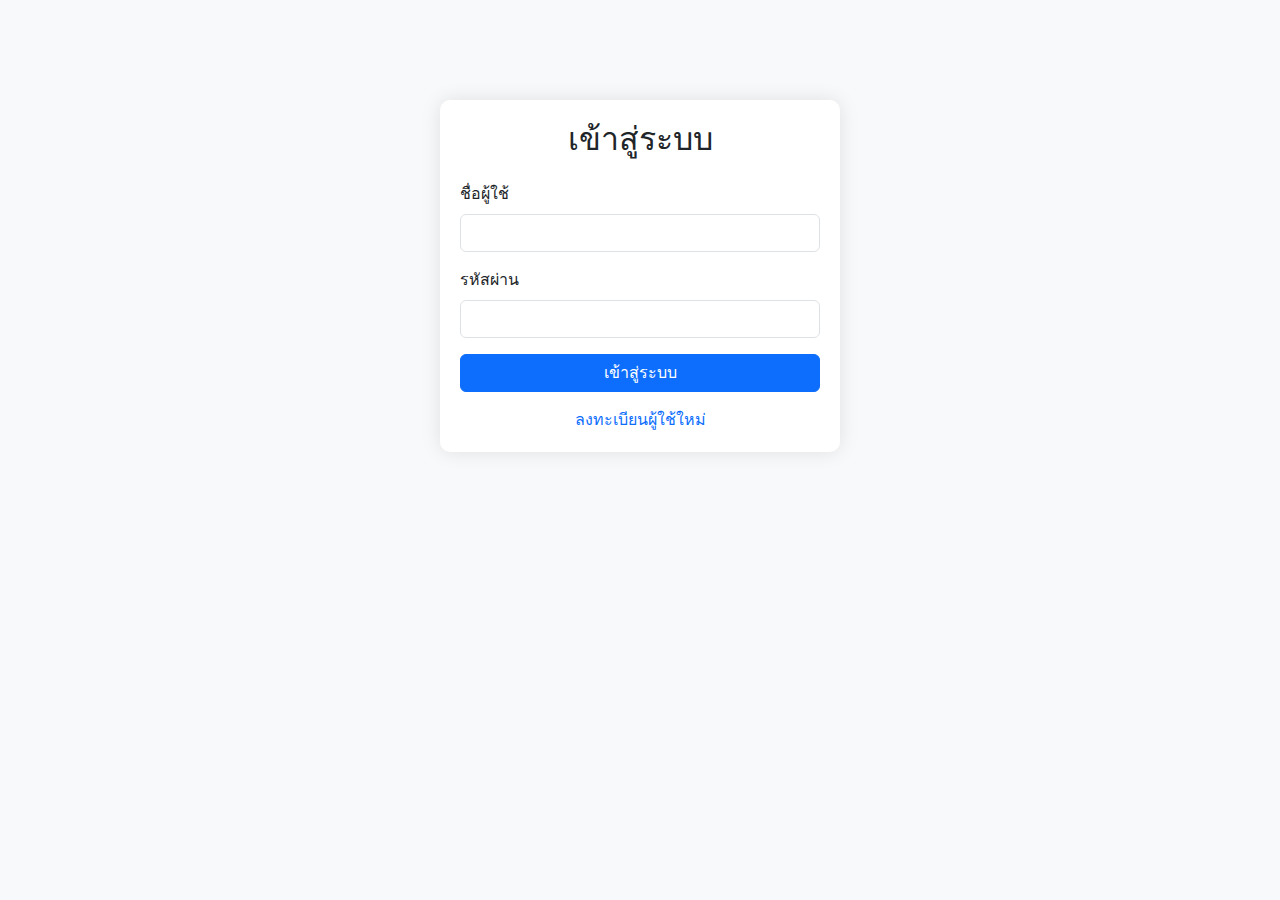
==== profile.html @ ca1a19b4 "profile" ====
<!DOCTYPE html>
<html lang="th">

<head>
    <meta charset="UTF-8">
    <meta name="viewport" content="width=device-width, initial-scale=1.0">
    <title>โปรไฟล์</title>
    <link href="https://cdn.jsdelivr.net/npm/bootstrap@5.3.3/dist/css/bootstrap.min.css" rel="stylesheet">
    <style>
        .profile-container {
            max-width: 800px;
            margin: 50px auto;
            padding: 20px;
            box-shadow: 0 0 20px rgba(0, 0, 0, 0.1);
            border-radius: 10px;
            background-color: #fff;
        }
    </style>
</head>

<body class="bg-light">
    <div class="container">
        <div class="profile-container">
            <div class="d-flex justify-content-between align-items-center mb-4">
                <h2>ข้อมูลผู้ใช้</h2>
                <button class="btn btn-danger" id="logoutBtn">ออกจากระบบ</button>
            </div>

            <div id="alertContainer"></div>

            <form id="profileForm">
                <div class="row g-3">
                    <div class="col-md-6">
                        <label class="form-label">ชื่อผู้ใช้</label>
                        <input type="text" class="form-control" name="username" disabled>
                    </div>
                    <div class="col-md-6">
                        <label class="form-label">อีเมล</label>
                        <input type="email" class="form-control" name="email" required>
                    </div>
                    <div class="col-md-6">
                        <label class="form-label">ชื่อ</label>
                        <input type="text" class="form-control" name="fname" required>
                    </div>
                    <div class="col-md-6">
                        <label class="form-label">นามสกุล</label>
                        <input type="text" class="form-control" name="lname" required>
                    </div>
                    <div class="col-md-4">
                        <label class="form-label">จังหวัด</label>
                        <select class="form-select" name="province" id="province" required>
                            <option value="">เลือกจังหวัด</option>
                        </select>
                    </div>
                    <div class="col-md-4">
                        <label class="form-label">อำเภอ/เขต</label>
                        <select class="form-select" name="district" id="district" required>
                            <option value="">เลือกอำเภอ/เขต</option>
                        </select>
                    </div>
                    <div class="col-md-4">
                        <label class="form-label">ตำบล/แขวง</label>
                        <select class="form-select" name="sub_district" id="sub_district" required>
                            <option value="">เลือกตำบล/แขวง</option>
                        </select>
                    </div>
                </div>
                <div class="mt-4">
                    <button type="submit" class="btn btn-primary">บันทึกข้อมูล</button>
                </div>
            </form>
        </div>
    </div>

    <script type="module">
        import {
            API_URL,
            handleResponse,
            showAlert,
            checkTokenExpiration,
            fetchProvinces,
            fetchDistricts,
            fetchSubDistricts
        } from './utils.js';

        const token = localStorage.getItem('token');
        const alertContainer = document.getElementById('alertContainer');

        // ตรวจสอบการล็อกอิน
        if (!token || !checkTokenExpiration()) {
            window.location.href = 'login.html';
        }

        async function loadProfile() {
            try {
                const response = await fetch(`${API_URL}/profile`, {
                    headers: {
                        'Authorization': `Bearer ${token}`
                    }
                });

                const profile = await handleResponse(response);

                // Fill form with profile data
                const form = document.getElementById('profileForm');
                form.username.value = profile.username;
                form.email.value = profile.email;
                form.fname.value = profile.fname;
                form.lname.value = profile.lname;

                // Load address data
                await loadProvinces();
                if (profile.province) {
                    form.province.value = profile.province;
                    await loadDistricts(profile.province);
                    if (profile.district) {
                        form.district.value = profile.district;
                        await loadSubdistricts(profile.province, profile.district);
                        if (profile.sub_district) {
                            form.sub_district.value = profile.sub_district;
                        }
                    }
                }
            } catch (error) {
                showAlert(alertContainer, error.message, true);
            }
        }

        async function loadProvinces() {
            try {
                const provinces = await fetchProvinces();
                const provinceSelect = document.getElementById('province');
                provinces.forEach(province => {
                    const option = document.createElement('option');
                    option.value = province.id;
                    option.textContent = province.name_th;
                    provinceSelect.appendChild(option);
                });
            } catch (error) {
                showAlert(alertContainer, error.message, true);
            }
        }

        async function loadDistricts(provinceId) {
            try {
                const districts = await fetchDistricts(provinceId);
                const districtSelect = document.getElementById('district');
                districtSelect.innerHTML = '<option value="">เลือกอำเภอ/เขต</option>';
                districts.forEach(district => {
                    const option = document.createElement('option');
                    option.value = district.id;
                    option.textContent = district.name_th;
                    districtSelect.appendChild(option);
                });
            } catch (error) {
                showAlert(alertContainer, error.message, true);
            }
        }

        async function loadSubdistricts(provinceId, districtId) {
            try {
                const subdistricts = await fetchSubDistricts(provinceId, districtId);
                const subdistrictSelect = document.getElementById('sub_district');
                subdistrictSelect.innerHTML = '<option value="">เลือกตำบล/แขวง</option>';
                subdistricts.forEach(subdistrict => {
                    const option = document.createElement('option');
                    option.value = subdistrict.id;
                    option.textContent = subdistrict.name_th;
                    subdistrictSelect.appendChild(option);
                });
            } catch (error) {
                showAlert(alertContainer, error.message, true);
            }
        }

        document.getElementById('profileForm').addEventListener('submit', async (e) => {
            e.preventDefault();
            const formData = new FormData(e.target);
            const data = Object.fromEntries(formData);
            delete data.username; // ไม่ต้องส่งค่า username เพราะไม่ให้แก้ไข

            try {
                const response = await fetch(`${API_URL}/profile`, {
                    method: 'PUT',
                    headers: {
                        'Authorization': `Bearer ${token}`,
                        'Content-Type': 'application/json'
                    },
                    body: JSON.stringify(data)
                });

                await handleResponse(response);
                showAlert(alertContainer, 'อัพเดทข้อมูลสำเร็จ');
            } catch (error) {
                showAlert(alertContainer, error.message, true);
            }
        });

        document.getElementById('logoutBtn').addEventListener('click', () => {
            localStorage.removeItem('token');
            localStorage.removeItem('user');
            window.location.href = 'login.html';
        });

        document.getElementById('province').addEventListener('change', (e) => {
            if (e.target.value) {
                loadDistricts(e.target.value);
            }
        });

        document.getElementById('district').addEventListener('change', (e) => {
            if (e.target.value) {
                const provinceId = document.getElementById('province').value;
                loadSubdistricts(provinceId, e.target.value);
            }
        });

        // โหลดข้อมูลผู้ใช้เมื่อโหลดหน้า
        loadProfile();
    </script>
</body>

</html>
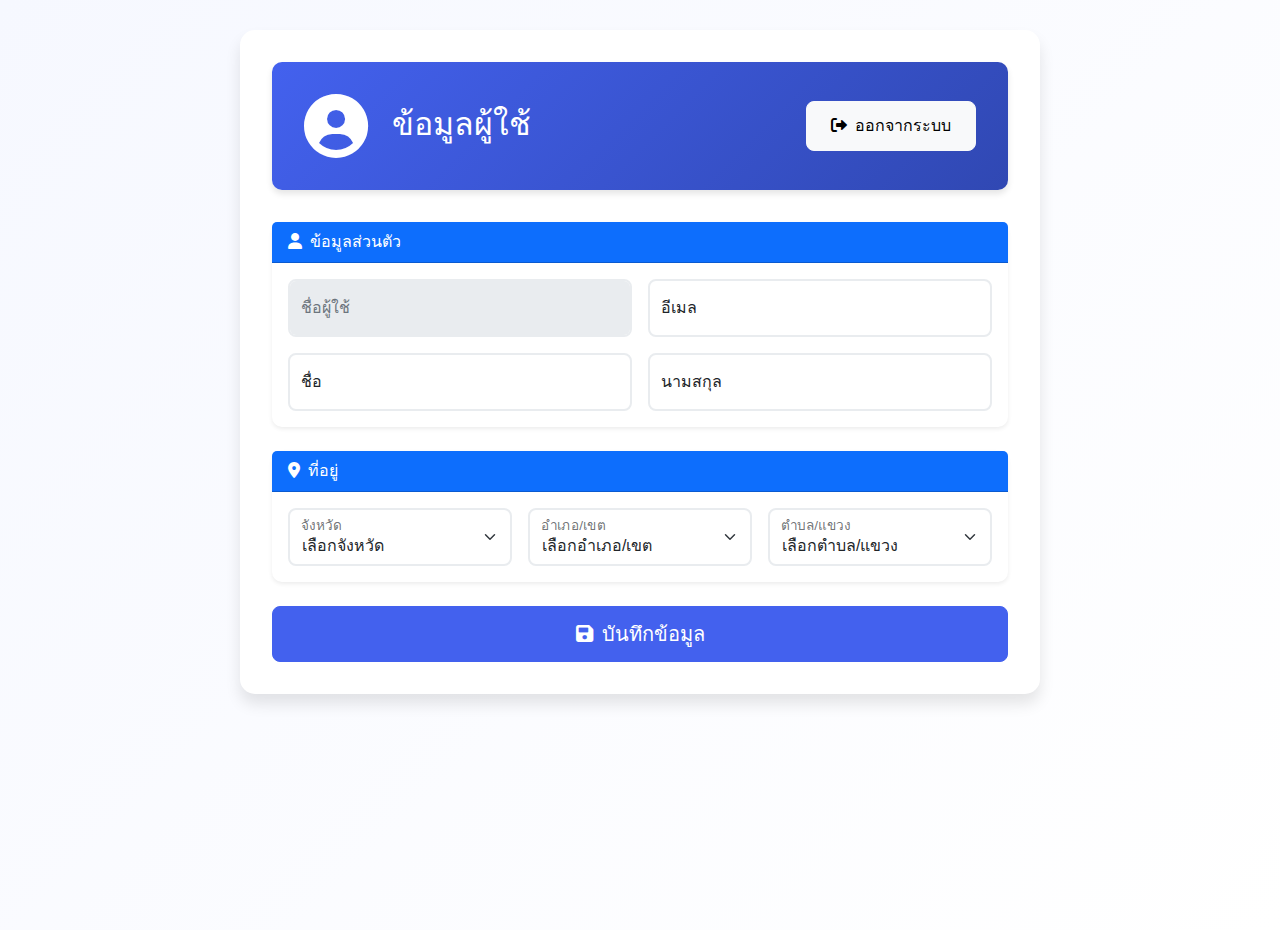
==== commit 8cdd6b64: "cp4" ====
--- a/profile.html
+++ b/profile.html
@@ -6,78 +6,140 @@
     <meta name="viewport" content="width=device-width, initial-scale=1.0">
     <title>โปรไฟล์</title>
     <link href="https://cdn.jsdelivr.net/npm/bootstrap@5.3.3/dist/css/bootstrap.min.css" rel="stylesheet">
-    <style>
-        .profile-container {
-            max-width: 800px;
-            margin: 50px auto;
-            padding: 20px;
-            box-shadow: 0 0 20px rgba(0, 0, 0, 0.1);
-            border-radius: 10px;
-            background-color: #fff;
-        }
-    </style>
+    <link href="https://cdnjs.cloudflare.com/ajax/libs/font-awesome/6.0.0/css/all.min.css" rel="stylesheet">
+    <link href="styles/main.css" rel="stylesheet">
 </head>
 
-<body class="bg-light">
+<body>
     <div class="container">
-        <div class="profile-container">
-            <div class="d-flex justify-content-between align-items-center mb-4">
-                <h2>ข้อมูลผู้ใช้</h2>
-                <button class="btn btn-danger" id="logoutBtn">ออกจากระบบ</button>
+        <!-- Profile Header -->
+        <div class="form-container">
+            <div class="profile-header">
+                <div class="row align-items-center">
+                    <div class="col-auto">
+                        <div class="profile-avatar">
+                            <i class="fas fa-user-circle fa-4x text-white"></i>
+                        </div>
+                    </div>
+                    <div class="col">
+                        <h2 class="mb-1">ข้อมูลผู้ใช้</h2>
+                        <p class="text-light mb-0" id="userEmail"></p>
+                    </div>
+                    <div class="col-auto">
+                        <button id="logoutBtn" class="btn btn-light">
+                            <i class="fas fa-sign-out-alt me-2"></i>ออกจากระบบ
+                        </button>
+                    </div>
+                </div>
             </div>
 
             <div id="alertContainer"></div>
 
-            <form id="profileForm">
-                <div class="row g-3">
-                    <div class="col-md-6">
-                        <label class="form-label">ชื่อผู้ใช้</label>
-                        <input type="text" class="form-control" name="username" disabled>
-                    </div>
-                    <div class="col-md-6">
-                        <label class="form-label">อีเมล</label>
-                        <input type="email" class="form-control" name="email" required>
-                    </div>
-                    <div class="col-md-6">
-                        <label class="form-label">ชื่อ</label>
-                        <input type="text" class="form-control" name="fname" required>
-                    </div>
-                    <div class="col-md-6">
-                        <label class="form-label">นามสกุล</label>
-                        <input type="text" class="form-control" name="lname" required>
-                    </div>
-                    <div class="col-md-4">
-                        <label class="form-label">จังหวัด</label>
-                        <select class="form-select" name="province" id="province" required>
-                            <option value="">เลือกจังหวัด</option>
-                        </select>
-                    </div>
-                    <div class="col-md-4">
-                        <label class="form-label">อำเภอ/เขต</label>
-                        <select class="form-select" name="district" id="district" required>
-                            <option value="">เลือกอำเภอ/เขต</option>
-                        </select>
-                    </div>
-                    <div class="col-md-4">
-                        <label class="form-label">ตำบล/แขวง</label>
-                        <select class="form-select" name="sub_district" id="sub_district" required>
-                            <option value="">เลือกตำบล/แขวง</option>
-                        </select>
-                    </div>
-                </div>
-                <div class="mt-4">
-                    <button type="submit" class="btn btn-primary">บันทึกข้อมูล</button>
+            <!-- Profile Form -->
+            <form id="profileForm" class="needs-validation" novalidate>
+                <!-- ข้อมูลส่วนตัว -->
+                <div class="card mb-4">
+                    <div class="card-header bg-primary text-white">
+                        <i class="fas fa-user me-2"></i>ข้อมูลส่วนตัว
+                    </div>
+                    <div class="card-body">
+                        <div class="row g-3">
+                            <div class="col-md-6">
+                                <div class="form-floating">
+                                    <input type="text" class="form-control" id="username" name="username"
+                                        placeholder="ชื่อผู้ใช้" disabled>
+                                    <label for="username">ชื่อผู้ใช้</label>
+                                </div>
+                            </div>
+                            <div class="col-md-6">
+                                <div class="form-floating">
+                                    <input type="email" class="form-control" id="email" name="email" placeholder="อีเมล"
+                                        required>
+                                    <label for="email">อีเมล</label>
+                                    <div class="invalid-feedback">กรุณากรอกอีเมลที่ถูกต้อง</div>
+                                </div>
+                            </div>
+                            <div class="col-md-6">
+                                <div class="form-floating">
+                                    <input type="text" class="form-control" id="fname" name="fname" placeholder="ชื่อ"
+                                        required>
+                                    <label for="fname">ชื่อ</label>
+                                    <div class="invalid-feedback">กรุณากรอกชื่อ</div>
+                                </div>
+                            </div>
+                            <div class="col-md-6">
+                                <div class="form-floating">
+                                    <input type="text" class="form-control" id="lname" name="lname"
+                                        placeholder="นามสกุล" required>
+                                    <label for="lname">นามสกุล</label>
+                                    <div class="invalid-feedback">กรุณากรอกนามสกุล</div>
+                                </div>
+                            </div>
+                        </div>
+                    </div>
+                </div>
+
+                <!-- ที่อยู่ -->
+                <div class="card mb-4">
+                    <div class="card-header bg-primary text-white">
+                        <i class="fas fa-map-marker-alt me-2"></i>ที่อยู่
+                    </div>
+                    <div class="card-body">
+                        <div class="row g-3">
+                            <div class="col-md-4">
+                                <div class="form-floating">
+                                    <select class="form-select" id="province" name="province" required>
+                                        <option value="">เลือกจังหวัด</option>
+                                    </select>
+                                    <label for="province">จังหวัด</label>
+                                    <div class="invalid-feedback">กรุณาเลือกจังหวัด</div>
+                                </div>
+                            </div>
+                            <div class="col-md-4">
+                                <div class="form-floating">
+                                    <select class="form-select" id="district" name="district" required>
+                                        <option value="">เลือกอำเภอ/เขต</option>
+                                    </select>
+                                    <label for="district">อำเภอ/เขต</label>
+                                    <div class="invalid-feedback">กรุณาเลือกอำเภอ/เขต</div>
+                                </div>
+                            </div>
+                            <div class="col-md-4">
+                                <div class="form-floating">
+                                    <select class="form-select" id="sub_district" name="sub_district" required>
+                                        <option value="">เลือกตำบล/แขวง</option>
+                                    </select>
+                                    <label for="sub_district">ตำบล/แขวง</label>
+                                    <div class="invalid-feedback">กรุณาเลือกตำบล/แขวง</div>
+                                </div>
+                            </div>
+                        </div>
+                    </div>
+                </div>
+
+                <!-- บันทึกข้อมูล -->
+                <div class="d-grid">
+                    <button type="submit" class="btn btn-primary btn-lg">
+                        <i class="fas fa-save me-2"></i>บันทึกข้อมูล
+                    </button>
                 </div>
             </form>
         </div>
     </div>
 
+    <div class="loading-overlay" style="display: none;">
+        <div class="spinner-border text-primary" role="status">
+            <span class="visually-hidden">กำลังโหลด...</span>
+        </div>
+    </div>
+
     <script type="module">
+        import { validateForm, addValidationListeners } from './validation.js';
+        import { showLoading, hideLoading, createAlert } from './interface.js';
         import {
             API_URL,
             handleResponse,
-            showAlert,
-            checkTokenExpiration,
+            fetchWithAuth,
             fetchProvinces,
             fetchDistricts,
             fetchSubDistricts
@@ -87,112 +149,115 @@
         const alertContainer = document.getElementById('alertContainer');
 
         // ตรวจสอบการล็อกอิน
-        if (!token || !checkTokenExpiration()) {
+        if (!token) {
             window.location.href = 'login.html';
         }
 
+        // โหลดข้อมูลผู้ใช้
         async function loadProfile() {
             try {
-                const response = await fetch(`${API_URL}/profile`, {
-                    headers: {
-                        'Authorization': `Bearer ${token}`
-                    }
-                });
-
-                const profile = await handleResponse(response);
-
-                // Fill form with profile data
+                document.querySelector('.loading-overlay').style.display = 'flex';
+                const response = await fetchWithAuth(`${API_URL}/profile`);
+
+                // Fill profile data
                 const form = document.getElementById('profileForm');
-                form.username.value = profile.username;
-                form.email.value = profile.email;
-                form.fname.value = profile.fname;
-                form.lname.value = profile.lname;
-
-                // Load address data
+                form.username.value = response.username;
+                form.email.value = response.email;
+                form.fname.value = response.fname;
+                form.lname.value = response.lname;
+
+                // Set email in header
+                document.getElementById('userEmail').textContent = response.email;
+
+                // Load address
                 await loadProvinces();
-                if (profile.province) {
-                    form.province.value = profile.province;
-                    await loadDistricts(profile.province);
-                    if (profile.district) {
-                        form.district.value = profile.district;
-                        await loadSubdistricts(profile.province, profile.district);
-                        if (profile.sub_district) {
-                            form.sub_district.value = profile.sub_district;
+                if (response.province) {
+                    form.province.value = response.province;
+                    await loadDistricts(response.province);
+                    if (response.district) {
+                        form.district.value = response.district;
+                        await loadSubdistricts(response.province, response.district);
+                        if (response.sub_district) {
+                            form.sub_district.value = response.sub_district;
                         }
                     }
                 }
             } catch (error) {
-                showAlert(alertContainer, error.message, true);
-            }
-        }
-
+                alertContainer.appendChild(createAlert(error.message, 'danger'));
+            } finally {
+                document.querySelector('.loading-overlay').style.display = 'none';
+            }
+        }
+
+        // โหลดข้อมูลที่อยู่
         async function loadProvinces() {
-            try {
-                const provinces = await fetchProvinces();
-                const provinceSelect = document.getElementById('province');
-                provinces.forEach(province => {
-                    const option = document.createElement('option');
-                    option.value = province.id;
-                    option.textContent = province.name_th;
-                    provinceSelect.appendChild(option);
-                });
-            } catch (error) {
-                showAlert(alertContainer, error.message, true);
-            }
+            const provinces = await fetchProvinces();
+            const provinceSelect = document.getElementById('province');
+            provinceSelect.innerHTML = '<option value="">เลือกจังหวัด</option>';
+            provinces.forEach(province => {
+                const option = document.createElement('option');
+                option.value = province.id;
+                option.textContent = province.name_th;
+                provinceSelect.appendChild(option);
+            });
         }
 
         async function loadDistricts(provinceId) {
-            try {
-                const districts = await fetchDistricts(provinceId);
-                const districtSelect = document.getElementById('district');
-                districtSelect.innerHTML = '<option value="">เลือกอำเภอ/เขต</option>';
-                districts.forEach(district => {
-                    const option = document.createElement('option');
-                    option.value = district.id;
-                    option.textContent = district.name_th;
-                    districtSelect.appendChild(option);
-                });
-            } catch (error) {
-                showAlert(alertContainer, error.message, true);
-            }
+            const districts = await fetchDistricts(provinceId);
+            const districtSelect = document.getElementById('district');
+            districtSelect.innerHTML = '<option value="">เลือกอำเภอ/เขต</option>';
+            districts.forEach(district => {
+                const option = document.createElement('option');
+                option.value = district.id;
+                option.textContent = district.name_th;
+                districtSelect.appendChild(option);
+            });
         }
 
         async function loadSubdistricts(provinceId, districtId) {
-            try {
-                const subdistricts = await fetchSubDistricts(provinceId, districtId);
-                const subdistrictSelect = document.getElementById('sub_district');
-                subdistrictSelect.innerHTML = '<option value="">เลือกตำบล/แขวง</option>';
-                subdistricts.forEach(subdistrict => {
-                    const option = document.createElement('option');
-                    option.value = subdistrict.id;
-                    option.textContent = subdistrict.name_th;
-                    subdistrictSelect.appendChild(option);
-                });
-            } catch (error) {
-                showAlert(alertContainer, error.message, true);
-            }
-        }
-
+            const subdistricts = await fetchSubDistricts(provinceId, districtId);
+            const subdistrictSelect = document.getElementById('sub_district');
+            subdistrictSelect.innerHTML = '<option value="">เลือกตำบล/แขวง</option>';
+            subdistricts.forEach(subdistrict => {
+                const option = document.createElement('option');
+                option.value = subdistrict.id;
+                option.textContent = subdistrict.name_th;
+                subdistrictSelect.appendChild(option);
+            });
+        }
+
+        // Event Handlers
         document.getElementById('profileForm').addEventListener('submit', async (e) => {
             e.preventDefault();
+
             const formData = new FormData(e.target);
-            const data = Object.fromEntries(formData);
-            delete data.username; // ไม่ต้องส่งค่า username เพราะไม่ให้แก้ไข
+            const errors = validateForm(formData);
+            if (errors.length > 0) {
+                errors.forEach(error => {
+                    alertContainer.appendChild(createAlert(error, 'danger'));
+                });
+                return;
+            }
+
+            const button = e.target.querySelector('button[type="submit"]');
+            const originalText = showLoading(button);
+            document.querySelector('.loading-overlay').style.display = 'flex';
 
             try {
-                const response = await fetch(`${API_URL}/profile`, {
+                const response = await fetchWithAuth(`${API_URL}/profile`, {
                     method: 'PUT',
                     headers: {
-                        'Authorization': `Bearer ${token}`,
                         'Content-Type': 'application/json'
                     },
-                    body: JSON.stringify(data)
+                    body: JSON.stringify(Object.fromEntries(formData))
                 });
 
-                await handleResponse(response);
-                showAlert(alertContainer, 'อัพเดทข้อมูลสำเร็จ');
+                alertContainer.appendChild(createAlert('อัพเดทข้อมูลสำเร็จ'));
             } catch (error) {
-                showAlert(alertContainer, error.message, true);
+                alertContainer.appendChild(createAlert(error.message, 'danger'));
+            } finally {
+                hideLoading(button, originalText);
+                document.querySelector('.loading-overlay').style.display = 'none';
             }
         });
 
@@ -202,6 +267,7 @@
             window.location.href = 'login.html';
         });
 
+        // Event Listeners for Address Selection
         document.getElementById('province').addEventListener('change', (e) => {
             if (e.target.value) {
                 loadDistricts(e.target.value);
@@ -215,7 +281,8 @@
             }
         });
 
-        // โหลดข้อมูลผู้ใช้เมื่อโหลดหน้า
+        // Initialize
+        addValidationListeners(document.getElementById('profileForm'));
         loadProfile();
     </script>
 </body>
--- a/styles/main.css
+++ b/styles/main.css
@@ -0,0 +1,181 @@
+/* ====== BASE STYLES ====== */
+:root {
+    --primary-color: #4361ee;
+    --primary-hover: #3048b3;
+    --success-color: #2ecc71;
+    --danger-color: #e74c3c;
+    --gray-light: #f8f9fa;
+    --gray-dark: #343a40;
+    --shadow-sm: 0 2px 4px rgba(0,0,0,.075);
+    --shadow-md: 0 4px 6px rgba(0,0,0,.1);
+    --shadow-lg: 0 10px 15px rgba(0,0,0,.1);
+    --transition: all 0.3s ease;
+}
+
+body {
+    background: linear-gradient(135deg, #f6f8ff 0%, #ffffff 100%);
+    min-height: 100vh;
+    font-family: -apple-system, BlinkMacSystemFont, 'Segoe UI', Roboto, Oxygen, Ubuntu, Cantarell, sans-serif;
+}
+
+/* ====== CONTAINERS ====== */
+.form-container {
+    max-width: 800px;
+    margin: 30px auto;
+    padding: 2rem;
+    background: white;
+    border-radius: 15px;
+    box-shadow: var(--shadow-lg);
+    transition: var(--transition);
+}
+
+.form-container:hover {
+    transform: translateY(-5px);
+    box-shadow: 0 15px 30px rgba(0,0,0,.15);
+}
+
+/* ====== FORMS ====== */
+.form-label {
+    font-weight: 500;
+    color: var(--gray-dark);
+    margin-bottom: 0.5rem;
+}
+
+.form-control, .form-select {
+    border: 2px solid #e9ecef;
+    padding: 0.75rem;
+    border-radius: 8px;
+    transition: var(--transition);
+}
+
+.form-control:focus, .form-select:focus {
+    border-color: var(--primary-color);
+    box-shadow: 0 0 0 0.25rem rgba(67, 97, 238, 0.15);
+}
+
+.invalid-feedback {
+    font-size: 0.875em;
+    color: var(--danger-color);
+}
+
+/* ====== BUTTONS ====== */
+.btn {
+    padding: 0.75rem 1.5rem;
+    border-radius: 8px;
+    font-weight: 500;
+    transition: var(--transition);
+}
+
+.btn-primary {
+    background-color: var(--primary-color);
+    border-color: var(--primary-color);
+}
+
+.btn-primary:hover {
+    background-color: var(--primary-hover);
+    border-color: var(--primary-hover);
+    transform: translateY(-2px);
+}
+
+.btn-danger {
+    background-color: var(--danger-color);
+    border-color: var(--danger-color);
+}
+
+/* ====== ALERTS ====== */
+.alert {
+    border-radius: 10px;
+    padding: 1rem;
+    margin-bottom: 1rem;
+    border: none;
+    animation: slideIn 0.3s ease-out;
+}
+
+@keyframes slideIn {
+    from {
+        transform: translateY(-10px);
+        opacity: 0;
+    }
+    to {
+        transform: translateY(0);
+        opacity: 1;
+    }
+}
+
+/* ====== PROFILE SPECIFIC ====== */
+.profile-header {
+    background: linear-gradient(135deg, var(--primary-color), var(--primary-hover));
+    color: white;
+    padding: 2rem;
+    border-radius: 10px;
+    margin-bottom: 2rem;
+    box-shadow: var(--shadow-md);
+}
+
+/* ====== LOADING STATES ====== */
+.loading-overlay {
+    position: fixed;
+    top: 0;
+    left: 0;
+    width: 100%;
+    height: 100%;
+    background: rgba(255,255,255,0.8);
+    display: flex;
+    justify-content: center;
+    align-items: center;
+    z-index: 1000;
+}
+
+.spinner-border {
+    width: 1.5rem;
+    height: 1.5rem;
+    margin-right: 0.5rem;
+}
+
+/* ====== RESPONSIVE DESIGN ====== */
+@media (max-width: 768px) {
+    .form-container {
+        margin: 15px;
+        padding: 1.5rem;
+    }
+    
+    .profile-header {
+        padding: 1.5rem;
+    }
+    
+    .btn {
+        width: 100%;
+        margin-bottom: 0.5rem;
+    }
+}
+
+/* ====== UTILS ====== */
+.card {
+    border: none;
+    border-radius: 10px;
+    box-shadow: var(--shadow-sm);
+    transition: var(--transition);
+}
+
+.card:hover {
+    box-shadow: var(--shadow-md);
+}
+
+/* ====== ANIMATIONS ====== */
+.fade-enter {
+    opacity: 0;
+}
+
+.fade-enter-active {
+    opacity: 1;
+    transition: opacity 300ms ease-in;
+}
+
+.fade-exit {
+    opacity: 1;
+}
+
+.fade-exit-active {
+    opacity: 0;
+    transition: opacity 300ms ease-in;
+}